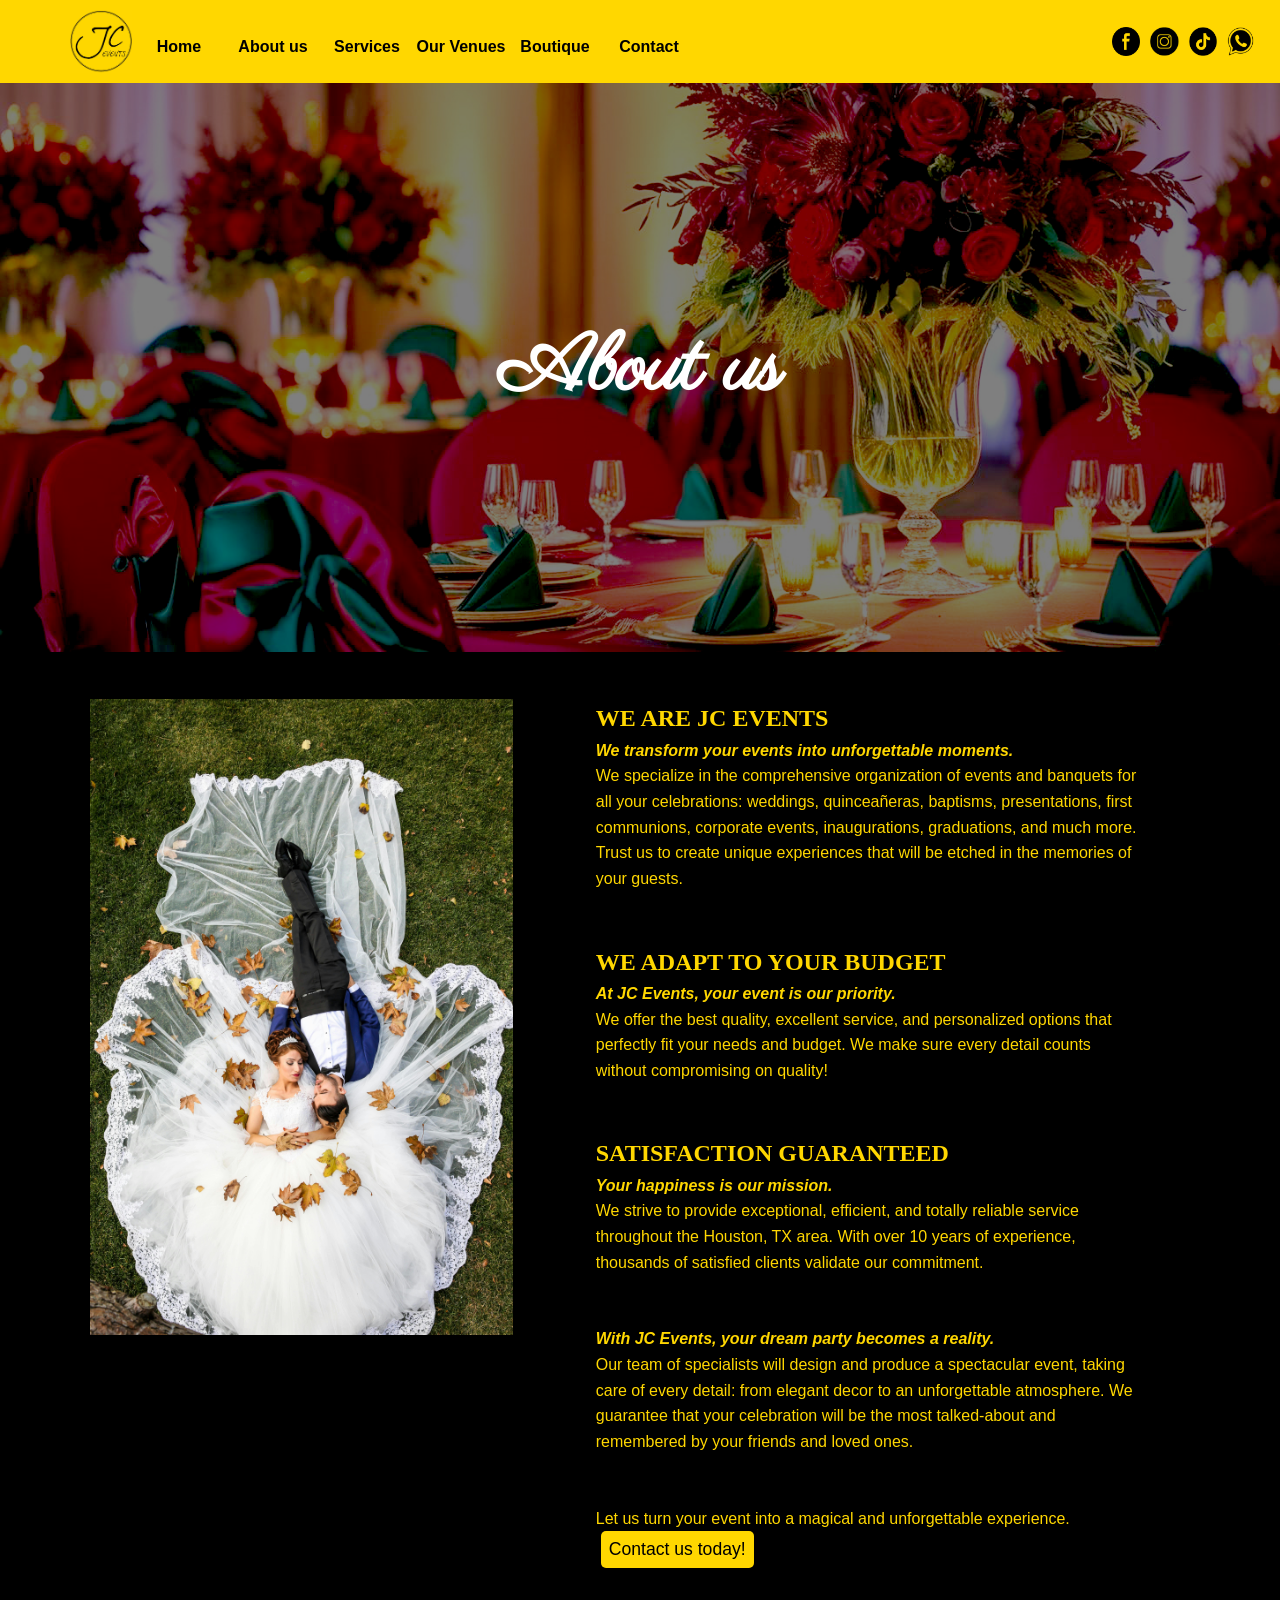
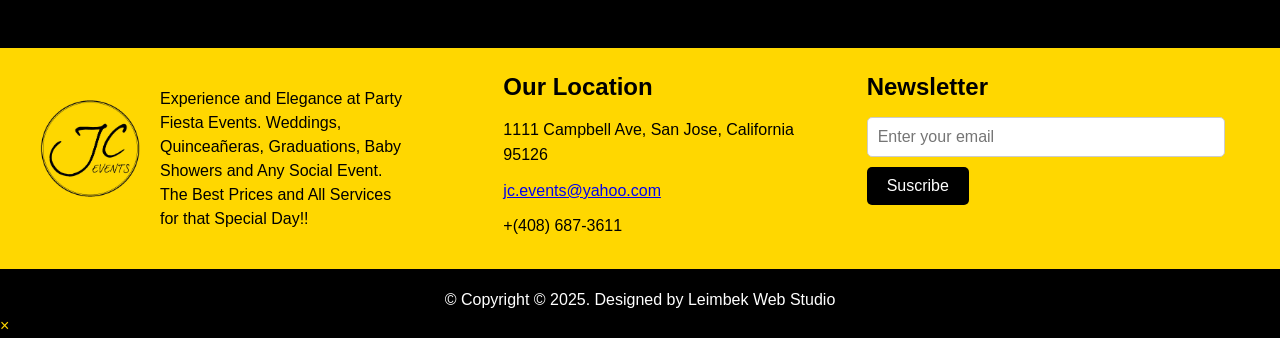
==== about.html @ 15f29af1 "Add files via upload" ====
<!DOCTYPE html>
<html lang="en">
<head>
    <meta charset="UTF-8">
    <meta name="viewport" content="width=device-width, initial-scale=1.0">
	<link rel="preconnect" href="https://fonts.googleapis.com">
	<link rel="preconnect" href="https://fonts.gstatic.com" crossorigin>
	<link href="https://fonts.googleapis.com/css2?family=Mulish:ital,wght@0,200..1000;1,200..1000&family=Parisienne&display=swap" rel="stylesheet">
	<link rel="icon" type="image/png" sizes="32x32" href="images/logo.png">
    <link rel="apple-touch-icon" sizes="180x180" href="images/logo.png">
	<link rel="icon" sizes="192x192" href="images/logo.png">
	<link rel="stylesheet" href="css/styles_about.css">
    <title>JC Events:Home</title>
</head>
<body>
    <header>
		<img src="images/logo.jpg" alt="Decoración a lo largo de la página">

        <nav>
            <ul id="menu">
				<li><a href="index.html">Home</a></li>
				<li><a href="about.html">About us</a></li>
				<li><a href="#services">Services</a></li>
				<li><a href="#venues">Our Venues</a></li>
				<li><a href="#boutique">Boutique</a></li>
				<li> <a href="#contact">Contact</a></li>
			</ul>
			
			<!-- Icono de hamburguesa -->
            <div id="hamburger" class="hamburger-icon">
                <span></span>
                <span></span>
                <span></span>
            </div>
        </nav>
        <div class="social-icons">
            <img src="images/facebook.png" alt="facebook"></a>
            <img src="images/instagram.png" alt="instagram,"></a>
            <img src="images/tiktok.png" alt="tiktok"></a>
            <img src="images/whatsapp.png" alt="whatsapp"></a>
        </div>
    </header>
	
	<div class="about">
        <img src="images/about1.jpg" alt="About us"></a>
        <div class="overlay">
            <h1>About us</h1>
        </div>
    </div>
	
	<div class="description_about">
		<div class="image">
			<img src="images/about2.jpg" alt="Foto de boda">
		</div>
		<div class="list">
			<h2>WE ARE JC EVENTS</h2>
			<p><b><i>We transform your events into unforgettable moments.</i></b></p>
			<p>We specialize in the comprehensive organization of events and banquets for all your celebrations: weddings, quinceañeras, baptisms, presentations, first communions, corporate events, inaugurations, graduations, and much more. Trust us to create unique experiences that will be etched in the memories of your guests.</p>
			<br>
			<br>
			<h2>WE ADAPT TO YOUR BUDGET</h2>
			<p><b><i>At JC Events, your event is our priority.</i></b></p>
			<p>We offer the best quality, excellent service, and personalized options that perfectly fit your needs and budget. We make sure every detail counts without compromising on quality!</p>
			<br>
			<br>
			<h2>SATISFACTION GUARANTEED</h2>
			<p><b><i>Your happiness is our mission.</i></p></b>
			<p>We strive to provide exceptional, efficient, and totally reliable service throughout the Houston, TX area. With over 10 years of experience, thousands of satisfied clients validate our commitment.</p>
			<br>
			<br>
			<p><b><i>With JC Events, your dream party becomes a reality.</i></p></b>
			<p>Our team of specialists will design and produce a spectacular event, taking care of every detail: from elegant decor to an unforgettable atmosphere. We guarantee that your celebration will be the most talked-about and remembered by your friends and loved ones.</p>
			<br>
			<br>
			<p>Let us turn your event into a magical and unforgettable experience. <button class="service-button">Contact us today!</button></p>
		</div>
	</div>

		
	
	
	
	<!-- Sección con tres columnas -->
	<div class="three-columns">
		<!-- Columna de la izquierda -->
		<div class="column left-column">
			<img src="images/logo.jpg" alt="Logo" class="logo" />
			<p class="description">Experience and Elegance at Party Fiesta Events. Weddings, Quinceañeras, Graduations, Baby Showers and Any Social Event. The Best Prices and All Services for that Special Day!!</p>
		</div>

		<!-- Columna del centro -->
		<div class="column center-column">
			<h4>Our Location</h4>
			<p>1111 Campbell Ave, San Jose, California 95126</p>
			<p><a href="mailto:info@partyfiestaeventos.com">jc.events@yahoo.com</a></p>
			<p>+(408) 687-3611</p>
		</div>

		<!-- Columna de la derecha -->
		<div class="column right-column">
			<h4>Newsletter</h4>
			<input type="email" placeholder="Enter your email" name="Email suscrite" class="email-input" />
			<button class="subscribe-button">Suscribe</button>
		</div>
	</div>


    <!-- Pie de página -->
	<footer class="footer">
		<p>© Copyright © 2025. Designed by Leimbek Web Studio</p>
	</footer>
	<script src="script/script.js"></script>
</body>
</html>
---- css/styles_about.css ----
/* Reset */
*{
	border:0;
	margin:0;
	padding:0;
}

body {
	font-family: Arial, sans-serif;
    margin: 0;
    padding: 0;
    background-color: #000;
	color: #FFD700;
	line-height: 1.6;
}

/* Header */
header {
	background-color: #FFD700;
    padding: 10px 20px;
    display: flex;
    justify-content: space-between;
    align-items: center;
    color: #000;
}

header .container {
    display: flex;
    justify-content: space-between;
    align-items: center;
    padding: 0 20px;
}


header img{
	max-width:5%;
	margin-left:50px;
}

/* Navigation */
nav{
	display:flex;
	align-items:center;
	position:relative;
	width:100%;
}

nav ul{
	list-style: none; 
	margin: 0;
	padding: 0;
	display:flex;
	justify-content:center;
	font-weight:bold;
	font-size:32px;
	width:100%;
}

nav ul li{
	flex:1;
	text-align:center;
}

nav ul li a {
    text-decoration: none; 
	font-size: 1rem;
	color: black;
    transition: color 0.3s ease;
}
		
nav ul li a:hover {
    color: white;
}
		
/* Estilos para el ícono de hamburguesa */
.hamburger-icon {
	display: none;
	cursor: pointer;
	flex-direction: column;
	justify-content: space-between;
	height: 35px;
	width: 40px;
	position:absolute;
	top:10px;
	right:20px;
}

.hamburger-icon span {
	background-color: #333;
	height: 5px;
	width: 100%;
	border-radius: 5px;
}

.social-icons {
	display: flex;
	justify-content:flex-end;
	align-items:center;
	gap:0px;
	width:100%;
}

.social-icons img{
	width:150px;
	height:auto;
	object-fit: contain;
	cursor:pointer;
	margin-left:5px;
	margin-right:5px;
}

/*About Section */
.about{
    position: relative;
    text-align: center;
    color: white;
    z-index: 1;
}

.about img{
	width: 100%;
    height: 100%;
    object-fit: cover;
	
}

.about .overlay{
    position: absolute;
    top: 0;
    left: 0;
    width: 100%;
    height: 100%;
    background: rgba(0, 0, 0, 0.5);
    display: flex;
	flex-direction: column;
	justify-content: center;
	align-items: center;
}

.about h1{
	font-family: 'Parisienne', cursive;
	font-size: 5rem;
	margin: 0;
    opacity: 0; /* Texto oculto inicialmente */
    animation: fadeIn 2s ease-in-out forwards; /* Animación de aparición */
}

/* Animación de aparición */
@keyframes fadeIn {
    0% {
        opacity: 0;
        transform: translateY(20px); /* Mover el texto hacia abajo al inicio */
    }
    100% {
        opacity: 1;
        transform: translateY(0); /* Regresar a la posición original */
    }
}

/* Descripcion */

.description_about{
	display:flex;
	justify-content: space-between;
	padding: 40px 40px;
}

.image img{
	width: 60%;
	height:auto;
	margin-left:50px;
}

.list{
	margin-left:-150px;
	margin-right:100px;
	width:3000px;
	
}

.list p{
	font-family:'Muli', sans-serif;
}

.list h2{
	font-family:'Times New Roman', italic;
}

.service-button {
	padding: 8px 8px;
    font-size: 1.1rem;
    color: #000;
    background-color: #FFD700;
    border: none;
    border-radius: 5px;
    cursor: pointer;
    transition: background-color 0.3s;
	margin-left:5px;
}

.service-button:hover {
	background-color: #333;
	color: #FFD700;
}


/*Pie de pagina */
/* Contenedor de las tres columnas */
.three-columns {
	display: flex;
	justify-content: space-between;
	margin-top: 40px;
	padding: 0 20px;
	background: #FFD700;	
}

/* Estilo general para cada columna */
.column {
	flex: 1;
	padding: 20px;
	box-sizing: border-box;
}

/* Estilo de la columna izquierda */
.left-column .logo {
	height:100px;
	width: 100px;
	max-width: 200px;
	margin-bottom: 20px;
	flex-shrink:0;
}
		
.left-column {
	display: flex; /* Alinea los elementos hijos horizontalmente */
	align-items: center; /* Centra verticalmente el logo y el texto */
	gap: 20px; /* Espacio entre el logo y el texto */
}

.left-column .description {
	font-size: 1rem;
	color: #000;
	line-height: 1.5;
	margin:0;
	flex-grow:1;
}

/* Estilo de la columna central */
.center-column h4 {
	font-size: 1.5rem;
	color: #000;
	margin-bottom: 10px;
	margin-left:50px;
}

.center-column p {
	font-size: 1rem;
	color: #000;
	margin-bottom: 10px;
	margin-left:50px;
}

/* Estilo de la columna derecha */
.right-column h4 {
	font-size: 1.5rem;
	color: #000;
	margin-bottom: 10px;
}

.right-column .email-input {
	width: 90%;
	padding: 10px;
	margin-bottom: 10px;
	font-size: 1rem;
	border: 1px solid #ccc;
	border-radius: 5px;
}

.right-column .subscribe-button {
	padding: 10px 20px;
	font-size: 1rem;
	background-color: #000;
	color: white;
	border: none;
	border-radius: 5px;
	cursor: pointer;
}

.right-column .subscribe-button:hover {
	background-color: #d07a92; /* Cambio de color al pasar el mouse */
}

		
/* Estilo del pie de página */
.footer {
background-color: #000;  /* Fondo negro */
color: #fff;  /* Texto blanco */
text-align: center;  /* Alineación del texto al centro */
padding: 15x 0;  /* Espaciado arriba y abajo */
font-size: 1rem;  /* Tamaño de fuente */
}

.footer p {
	margin-top:18px;
}


/* Estilo Responsivo Media Queries para dispositivos móviles */
@media (max-width: 768px) {
	header {
		flex-direction: column;
		padding: 10px;
	}

	header img {
		max-width: 30%;
		margin-left: 0;
		margin-bottom:20px;
		margin-top:20px;
	}
				
	.social-icons img{
		width:60px;
		height:auto;
	}

	nav ul {
		display: none; 
		flex-direction: column;
		font-size: 1.5rem;
		text-align: left;
	}

	nav ul li {
		margin: 10px 0;
		width:100%;
	}
			
	.hamburger-icon {
		display: flex; /* Mostrar el ícono de hamburguesa */
		margin-left:5px;
		height: 30px;
		width: 35px;
		top:-180px;
		right:40px;
	}
	
	.image img{
		display:none;
	}
	
	
	.list{
		text-align:center;
		margin-left:50px;
	}

	.list p{
		font-family:'Muli', sans-serif;
	}

	.list h2{
		font-family:'Times New Roman', italic;
	}

	.service-button {
		padding: 8px 8px;
		font-size: 1.1rem;
		color: #000;
		background-color: #FFD700;
		border: none;
		border-radius: 5px;
		cursor: pointer;
		transition: background-color 0.3s;
		margin-left:5px;
		margin-top:30px;
	}

	.service-button:hover {
		background-color: #333;
		color: #FFD700;
	}
		
	.three-columns {
			flex-direction: column;
			padding: 20px;
		}

	.left-column, .center-column, .right-column {
		width: 100%;
		margin-bottom: 20px;
	}
				
	.left-column{
		margin-bottom:-30px;
	}
				
	.left-column img{
		margin-left:40px;
		margin-right:10px;
	}
				
	.center-column{
		margin-bottom:-10px;
	}
				
	.center-column a{
		text-decoration:none;
	}
				
	.right-column {
		margin-left:50px;
		margin-bottom:-20px;
	}
				
	.email-input{
		max-width: 300px;
		margin-right:30px;
	}
				
	.footer {
		padding: 10px;
		font-size: 1rem;
	}
	
	
	
	
	
	
}
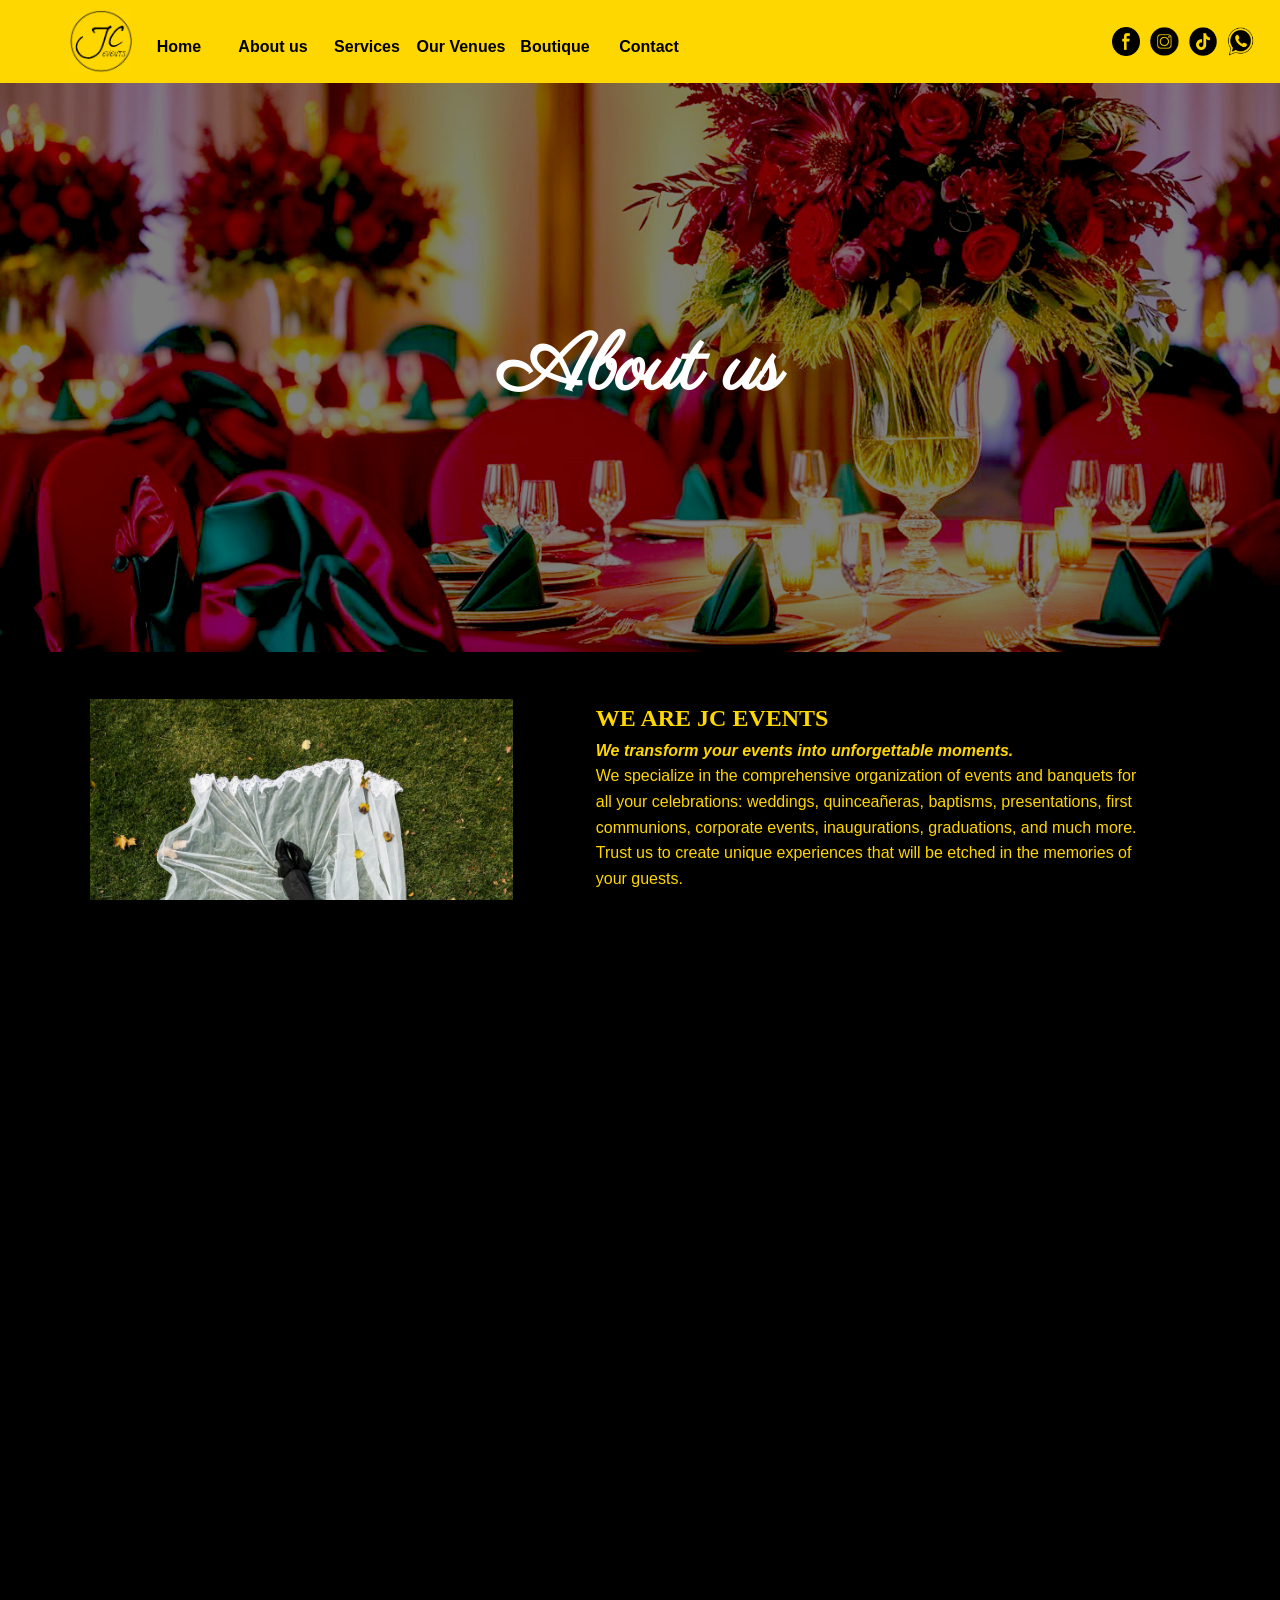
==== commit 279b92c9: "Add files via upload" ====
--- a/about.html
+++ b/about.html
@@ -72,7 +72,7 @@
 			<p>Our team of specialists will design and produce a spectacular event, taking care of every detail: from elegant decor to an unforgettable atmosphere. We guarantee that your celebration will be the most talked-about and remembered by your friends and loved ones.</p>
 			<br>
 			<br>
-			<p>Let us turn your event into a magical and unforgettable experience. <button class="service-button">Contact us today!</button></p>
+			<p>Let us turn your event into a magical and unforgettable experience. <button class="contact-button">Contact us today!</button></p>
 		</div>
 	</div>
 
@@ -83,13 +83,15 @@
 	<!-- Sección con tres columnas -->
 	<div class="three-columns">
 		<!-- Columna de la izquierda -->
-		<div class="column left-column">
+		<div class="left-column">
 			<img src="images/logo.jpg" alt="Logo" class="logo" />
-			<p class="description">Experience and Elegance at Party Fiesta Events. Weddings, Quinceañeras, Graduations, Baby Showers and Any Social Event. The Best Prices and All Services for that Special Day!!</p>
+			<div>
+				<p class="description">Experience and Elegance at Party Fiesta Events. Weddings, Quinceañeras, Graduations, Baby Showers and Any Social Event. The Best Prices and All Services for that Special Day!!</p>
+			</div>
 		</div>
 
 		<!-- Columna del centro -->
-		<div class="column center-column">
+		<div class="center-column">
 			<h4>Our Location</h4>
 			<p>1111 Campbell Ave, San Jose, California 95126</p>
 			<p><a href="mailto:info@partyfiestaeventos.com">jc.events@yahoo.com</a></p>
@@ -97,7 +99,7 @@
 		</div>
 
 		<!-- Columna de la derecha -->
-		<div class="column right-column">
+		<div class="right-column">
 			<h4>Newsletter</h4>
 			<input type="email" placeholder="Enter your email" name="Email suscrite" class="email-input" />
 			<button class="subscribe-button">Suscribe</button>
--- a/css/styles_about.css
+++ b/css/styles_about.css
@@ -1,10 +1,16 @@
 /* Reset */
 *{
-	border:0;
+	box-sizing: border-box;
+	padding:0;
 	margin:0;
-	padding:0;
-}
-
+}
+html, body {
+    width: 100%;
+    height: 100%;
+    margin: 0;
+    padding: 0;
+	overflow-x: hidden; /* Evita el desbordamiento horizontal */
+}
 body {
 	font-family: Arial, sans-serif;
     margin: 0;
@@ -91,7 +97,6 @@
 	width: 100%;
 	border-radius: 5px;
 }
-
 .social-icons {
 	display: flex;
 	justify-content:flex-end;
@@ -292,11 +297,11 @@
 		
 /* Estilo del pie de página */
 .footer {
-background-color: #000;  /* Fondo negro */
-color: #fff;  /* Texto blanco */
-text-align: center;  /* Alineación del texto al centro */
-padding: 15x 0;  /* Espaciado arriba y abajo */
-font-size: 1rem;  /* Tamaño de fuente */
+	background-color: #000;  /* Fondo negro */
+	color: #fff;  /* Texto blanco */
+	text-align: center;  /* Alineación del texto al centro */
+	padding: 15x 0;  /* Espaciado arriba y abajo */
+	font-size: 1rem;  /* Tamaño de fuente */
 }
 
 .footer p {
@@ -340,7 +345,7 @@
 		margin-left:5px;
 		height: 30px;
 		width: 35px;
-		top:-180px;
+		top:-160px;
 		right:40px;
 	}
 	
@@ -362,7 +367,7 @@
 		font-family:'Times New Roman', italic;
 	}
 
-	.service-button {
+	.contact-button {
 		padding: 8px 8px;
 		font-size: 1.1rem;
 		color: #000;
@@ -375,9 +380,9 @@
 		margin-top:30px;
 	}
 
-	.service-button:hover {
+	.contact-button:hover {
 		background-color: #333;
-		color: #FFD700;
+		color: white;
 	}
 		
 	.three-columns {
@@ -387,20 +392,20 @@
 
 	.left-column, .center-column, .right-column {
 		width: 100%;
-		margin-bottom: 20px;
-	}
-				
+		margin-bottom: 30px;
+	}
+			
 	.left-column{
-		margin-bottom:-30px;
+		margin-bottom:10px;
 	}
 				
 	.left-column img{
-		margin-left:40px;
 		margin-right:10px;
+		margin-left:30px;
 	}
 				
 	.center-column{
-		margin-bottom:-10px;
+		margin-bottom:20px;
 	}
 				
 	.center-column a{
@@ -409,7 +414,7 @@
 				
 	.right-column {
 		margin-left:50px;
-		margin-bottom:-20px;
+		margin-bottom:0px;
 	}
 				
 	.email-input{
@@ -422,7 +427,27 @@
 		font-size: 1rem;
 	}
 	
-	
+	/* Mostrar el menú cuando la clase 'active' esté presente */
+		nav ul.active {
+			display: flex; /* Mostrar el menú */
+		}
+
+		/* Estilos adicionales cuando el menú está abierto */
+		nav ul.active li {
+			padding: 10px 20px;
+			background-color: #333;
+			color: white;
+			text-align: center;
+		}
+
+		nav ul.active li a {
+			color: white;
+		}
+
+		nav ul.active li:hover {
+			background-color: red;
+			color: #000;
+		}
 	
 	
 	
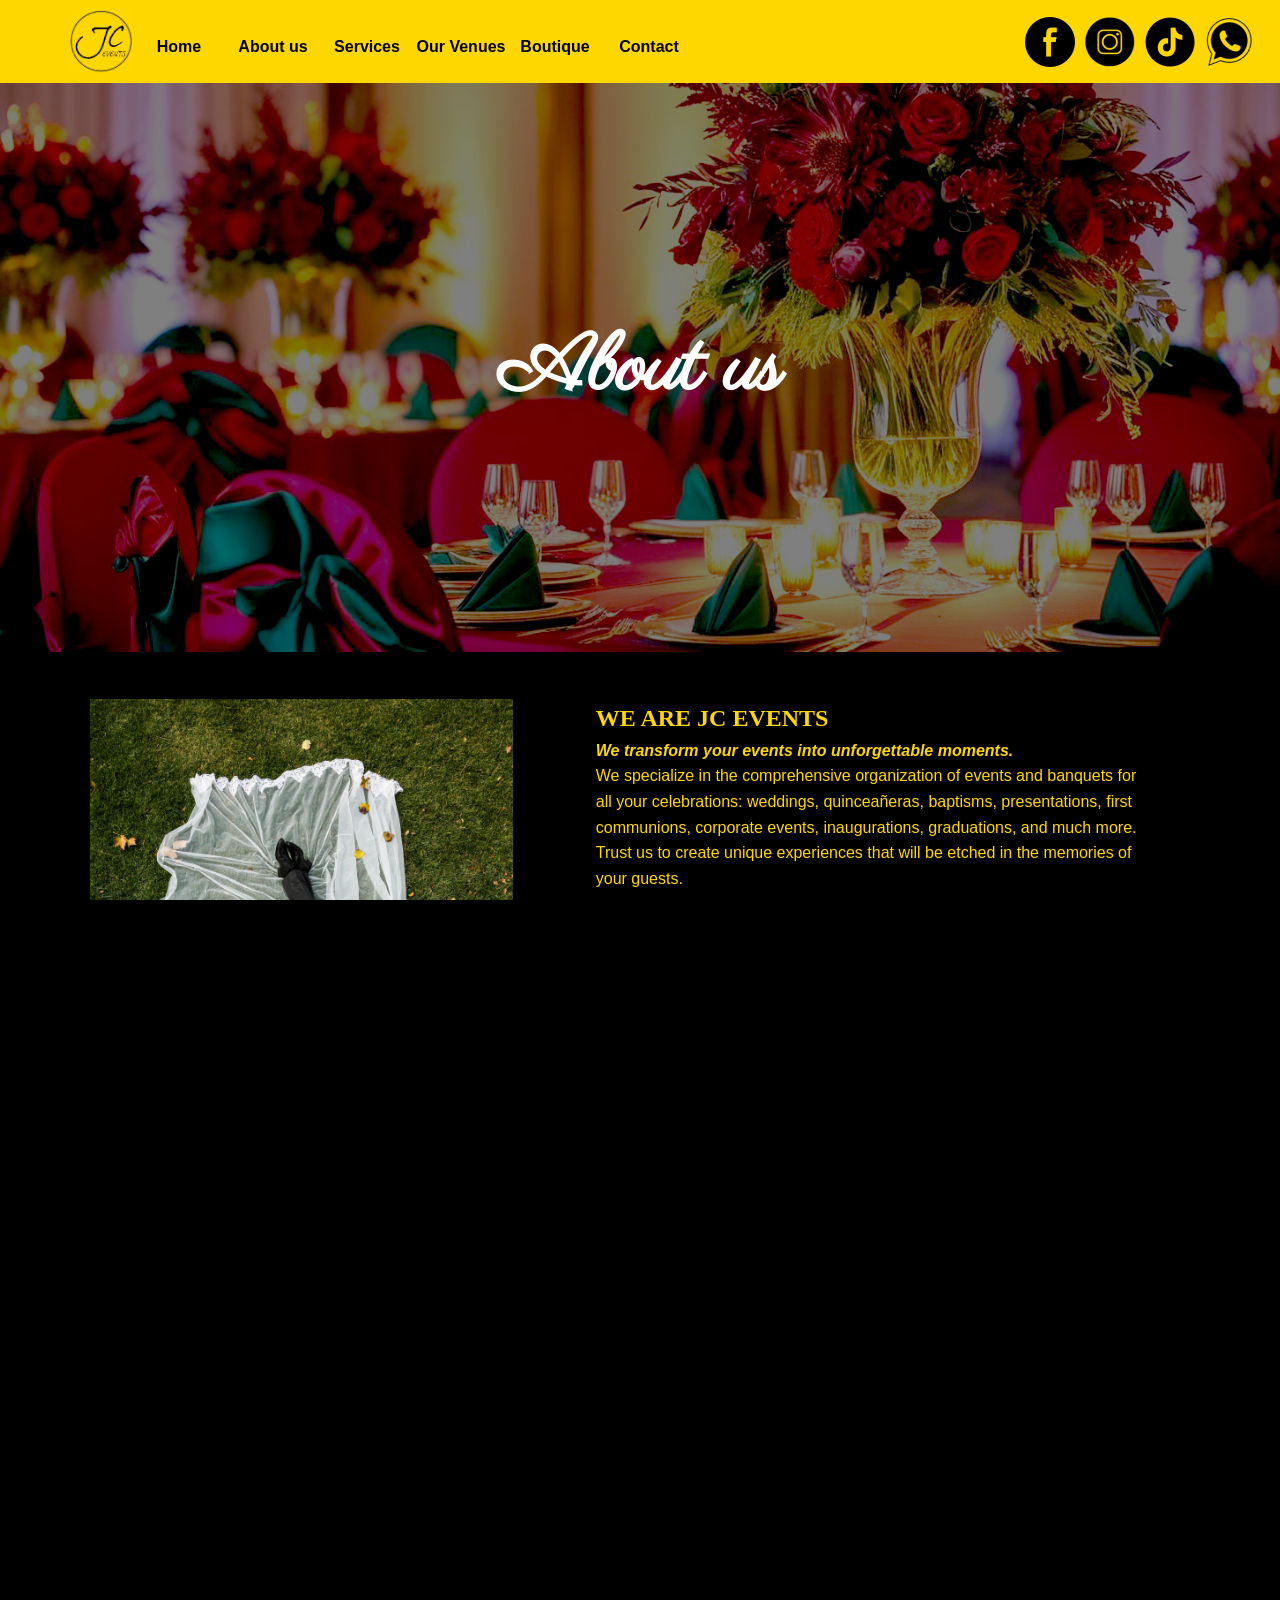
==== commit 0a992bf1: "Add files via upload" ====
--- a/about.html
+++ b/about.html
@@ -34,15 +34,15 @@
             </div>
         </nav>
         <div class="social-icons">
-            <img src="images/facebook.png" alt="facebook"></a>
-            <img src="images/instagram.png" alt="instagram,"></a>
-            <img src="images/tiktok.png" alt="tiktok"></a>
-            <img src="images/whatsapp.png" alt="whatsapp"></a>
+            <img src="images/facebook.png" alt="facebook">
+            <img src="images/instagram.png" alt="instagram,">
+            <img src="images/tiktok.png" alt="tiktok">
+            <img src="images/whatsapp.png" alt="whatsapp">
         </div>
     </header>
 	
 	<div class="about">
-        <img src="images/about1.jpg" alt="About us"></a>
+        <img src="images/about1.jpg" alt="About us">
         <div class="overlay">
             <h1>About us</h1>
         </div>
@@ -64,30 +64,24 @@
 			<br>
 			<br>
 			<h2>SATISFACTION GUARANTEED</h2>
-			<p><b><i>Your happiness is our mission.</i></p></b>
+			<p><b><i>Your happiness is our mission.</i></b></p>
 			<p>We strive to provide exceptional, efficient, and totally reliable service throughout the Houston, TX area. With over 10 years of experience, thousands of satisfied clients validate our commitment.</p>
 			<br>
 			<br>
-			<p><b><i>With JC Events, your dream party becomes a reality.</i></p></b>
+			<p><b><i>With JC Events, your dream party becomes a reality.</i></b></p>
 			<p>Our team of specialists will design and produce a spectacular event, taking care of every detail: from elegant decor to an unforgettable atmosphere. We guarantee that your celebration will be the most talked-about and remembered by your friends and loved ones.</p>
 			<br>
 			<br>
-			<p>Let us turn your event into a magical and unforgettable experience. <button class="contact-button">Contact us today!</button></p>
+			<p>Let us turn your event into a magical and unforgettable experience. <button class="contact-button" onclick="window.location.href='contact.html'">Contact us today!</button></p>
 		</div>
 	</div>
 
-		
-	
-	
-	
 	<!-- Sección con tres columnas -->
 	<div class="three-columns">
 		<!-- Columna de la izquierda -->
 		<div class="left-column">
 			<img src="images/logo.jpg" alt="Logo" class="logo" />
-			<div>
-				<p class="description">Experience and Elegance at Party Fiesta Events. Weddings, Quinceañeras, Graduations, Baby Showers and Any Social Event. The Best Prices and All Services for that Special Day!!</p>
-			</div>
+			<p class="description">Experience and Elegance at Party Fiesta Events. Weddings, Quinceañeras, Graduations, Baby Showers and Any Social Event. The Best Prices and All Services for that Special Day!!</p>
 		</div>
 
 		<!-- Columna del centro -->
@@ -101,16 +95,16 @@
 		<!-- Columna de la derecha -->
 		<div class="right-column">
 			<h4>Newsletter</h4>
-			<input type="email" placeholder="Enter your email" name="Email suscrite" class="email-input" />
-			<button class="subscribe-button">Suscribe</button>
+			<input type="email" placeholder="Enter your email" name="Email_suscribe" class="email-input" />
+			<button class="subscribe-button">Subscribe</button>
 		</div>
 	</div>
 
 
     <!-- Pie de página -->
 	<footer class="footer">
-		<p>© Copyright © 2025. Designed by Leimbek Web Studio</p>
+		<p>© Copyright 2025. Designed by Leimbek Web Studio</p>
 	</footer>
-	<script src="script/script.js"></script>
+    <script src="script/script.js"></script>
 </body>
 </html>
--- a/css/styles_about.css
+++ b/css/styles_about.css
@@ -7,8 +7,6 @@
 html, body {
     width: 100%;
     height: 100%;
-    margin: 0;
-    padding: 0;
 	overflow-x: hidden; /* Evita el desbordamiento horizontal */
 }
 body {
@@ -76,6 +74,7 @@
 		
 nav ul li a:hover {
     color: white;
+	background-color: #333;
 }
 		
 /* Estilos para el ícono de hamburguesa */
@@ -106,7 +105,7 @@
 }
 
 .social-icons img{
-	width:150px;
+	max-width:150px;
 	height:auto;
 	object-fit: contain;
 	cursor:pointer;
@@ -125,7 +124,7 @@
 .about img{
 	width: 100%;
     height: 100%;
-    object-fit: cover;
+    object-fit: contain;
 	
 }
 
@@ -191,7 +190,7 @@
 	font-family:'Times New Roman', italic;
 }
 
-.service-button {
+.contact-button {
 	padding: 8px 8px;
     font-size: 1.1rem;
     color: #000;
@@ -203,7 +202,7 @@
 	margin-left:5px;
 }
 
-.service-button:hover {
+.contact-button:hover {
 	background-color: #333;
 	color: #FFD700;
 }
@@ -216,7 +215,8 @@
 	justify-content: space-between;
 	margin-top: 40px;
 	padding: 0 20px;
-	background: #FFD700;	
+	background: #FFD700;
+	flex-wrap: wrap;	
 }
 
 /* Estilo general para cada columna */
@@ -336,7 +336,7 @@
 	}
 
 	nav ul li {
-		margin: 10px 0;
+		margin: 10px;
 		width:100%;
 	}
 			
@@ -345,7 +345,7 @@
 		margin-left:5px;
 		height: 30px;
 		width: 35px;
-		top:-160px;
+		top:-130px;
 		right:40px;
 	}
 	
@@ -356,7 +356,7 @@
 	
 	.list{
 		text-align:center;
-		margin-left:50px;
+		margin-left:80px;
 	}
 
 	.list p{
@@ -423,8 +423,9 @@
 	}
 				
 	.footer {
-		padding: 10px;
-		font-size: 1rem;
+		text-align: center;
+		padding: 15px 0;
+		font-size: 0.9rem;
 	}
 	
 	/* Mostrar el menú cuando la clase 'active' esté presente */
@@ -448,8 +449,4 @@
 			background-color: red;
 			color: #000;
 		}
-	
-	
-	
-	
 }
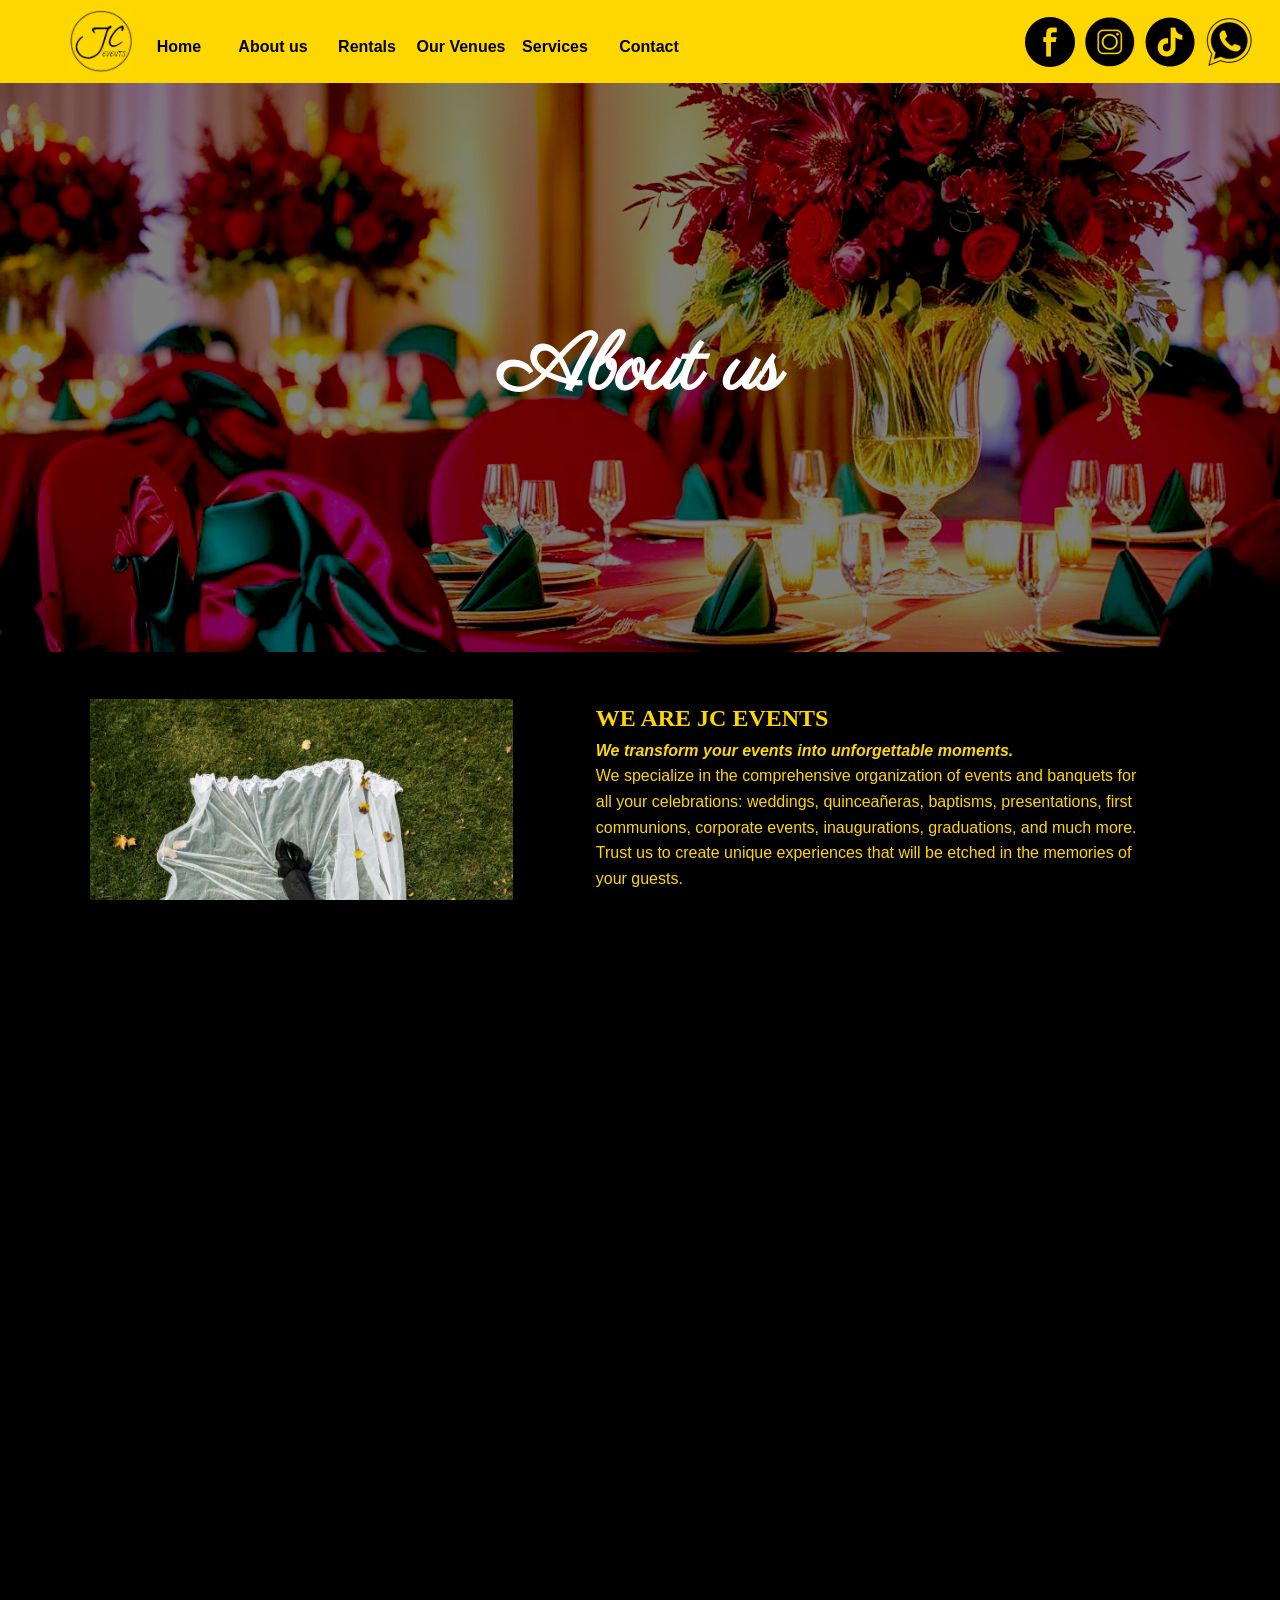
==== commit f2be1b97: "New files" ====
--- a/about.html
+++ b/about.html
@@ -1,3 +1,4 @@
+
 <!DOCTYPE html>
 <html lang="en">
 <head>
@@ -10,7 +11,7 @@
     <link rel="apple-touch-icon" sizes="180x180" href="images/logo.png">
 	<link rel="icon" sizes="192x192" href="images/logo.png">
 	<link rel="stylesheet" href="css/styles_about.css">
-    <title>JC Events:Home</title>
+    <title>JC Events:About</title>
 </head>
 <body>
     <header>
@@ -20,10 +21,10 @@
             <ul id="menu">
 				<li><a href="index.html">Home</a></li>
 				<li><a href="about.html">About us</a></li>
-				<li><a href="#services">Services</a></li>
-				<li><a href="#venues">Our Venues</a></li>
-				<li><a href="#boutique">Boutique</a></li>
-				<li> <a href="#contact">Contact</a></li>
+				<li><a href="rentals.html">Rentals</a></li>
+				<li><a href="venues.html">Our Venues</a></li>
+				<li><a href="services.html">Services</a></li>
+				<li> <a href="contact.html">Contact</a></li>
 			</ul>
 			
 			<!-- Icono de hamburguesa -->
@@ -35,7 +36,7 @@
         </nav>
         <div class="social-icons">
             <img src="images/facebook.png" alt="facebook">
-            <img src="images/instagram.png" alt="instagram,">
+            <img src="images/instagram.png" alt="instagram">
             <img src="images/tiktok.png" alt="tiktok">
             <img src="images/whatsapp.png" alt="whatsapp">
         </div>
@@ -80,7 +81,7 @@
 	<div class="three-columns">
 		<!-- Columna de la izquierda -->
 		<div class="left-column">
-			<img src="images/logo.jpg" alt="Logo" class="logo" />
+			<img src="images/logo.jpg" alt="Logo" class="logo"/>
 			<p class="description">Experience and Elegance at Party Fiesta Events. Weddings, Quinceañeras, Graduations, Baby Showers and Any Social Event. The Best Prices and All Services for that Special Day!!</p>
 		</div>
 
@@ -95,7 +96,7 @@
 		<!-- Columna de la derecha -->
 		<div class="right-column">
 			<h4>Newsletter</h4>
-			<input type="email" placeholder="Enter your email" name="Email_suscribe" class="email-input" />
+			<input type="email" placeholder="Enter your email" name="Email_suscribe" class="email-input"/>
 			<button class="subscribe-button">Subscribe</button>
 		</div>
 	</div>
@@ -105,6 +106,5 @@
 	<footer class="footer">
 		<p>© Copyright 2025. Designed by Leimbek Web Studio</p>
 	</footer>
-    <script src="script/script.js"></script>
 </body>
 </html>
